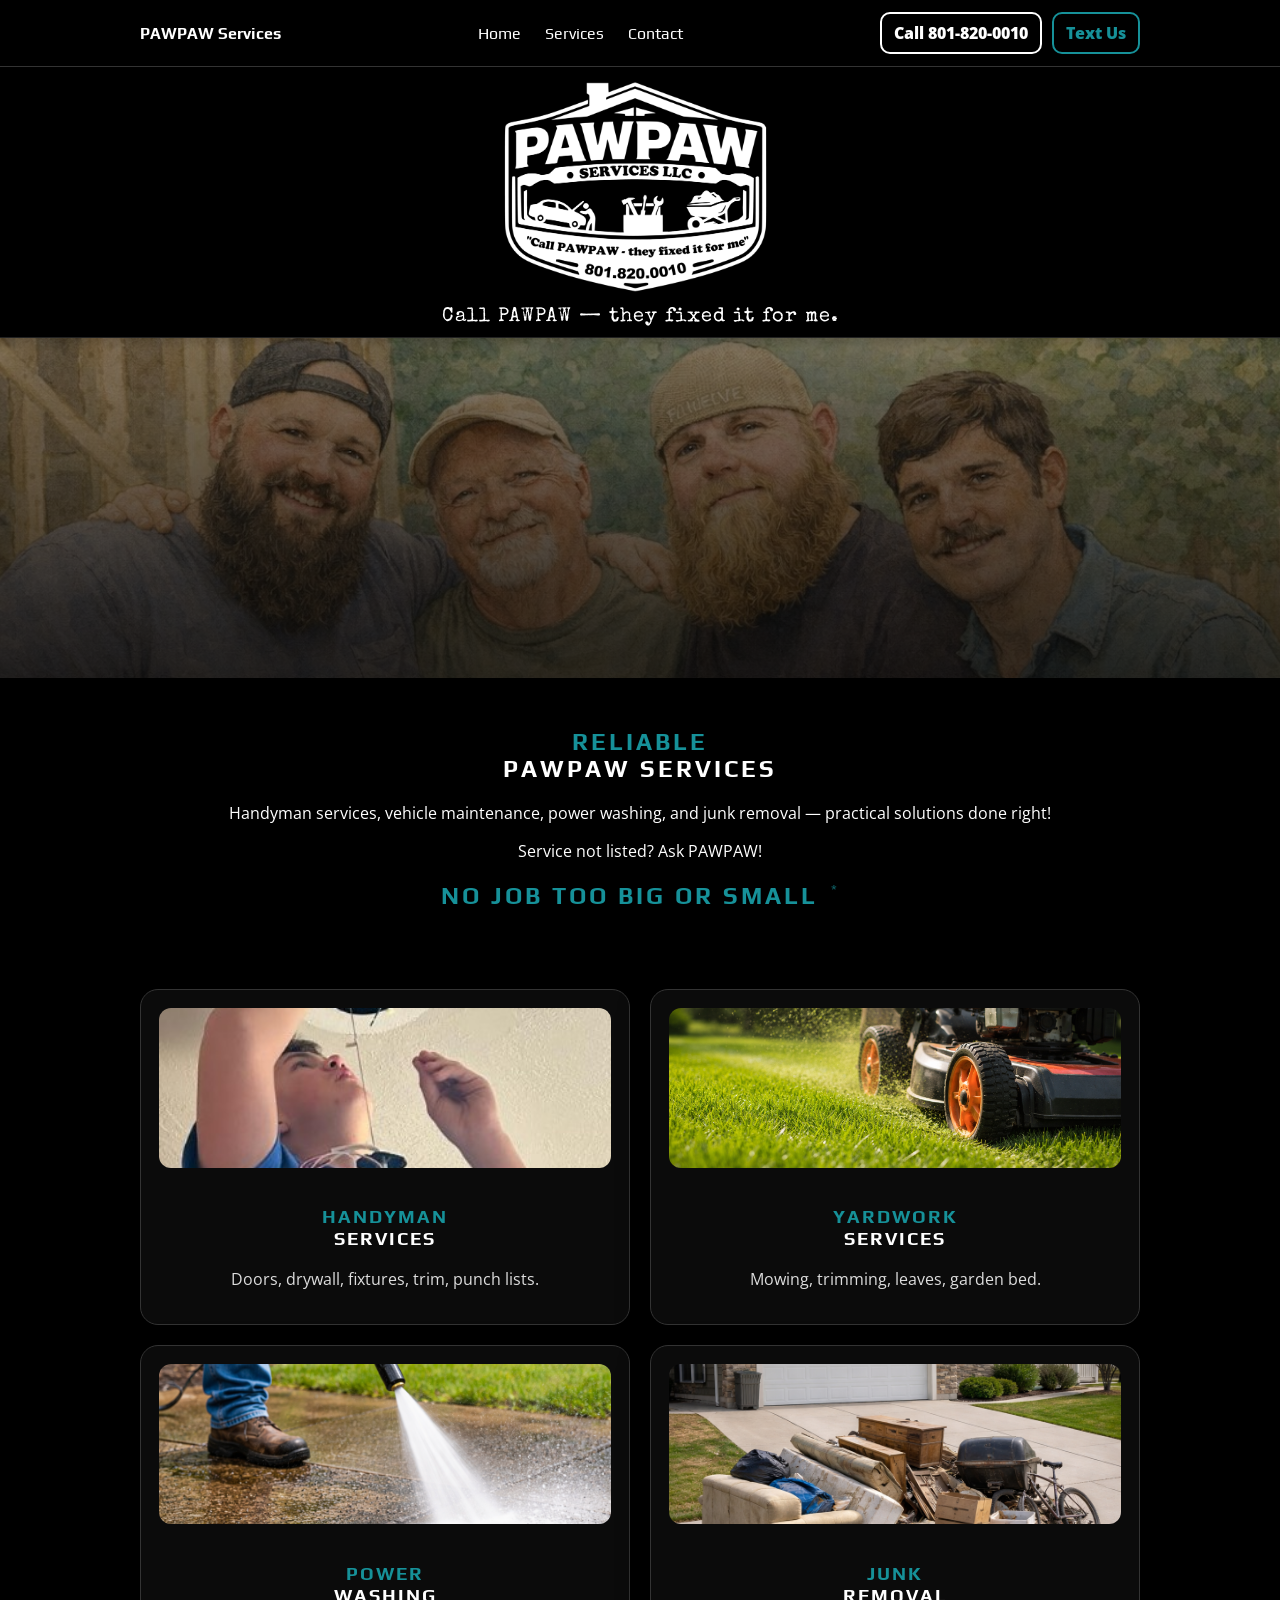
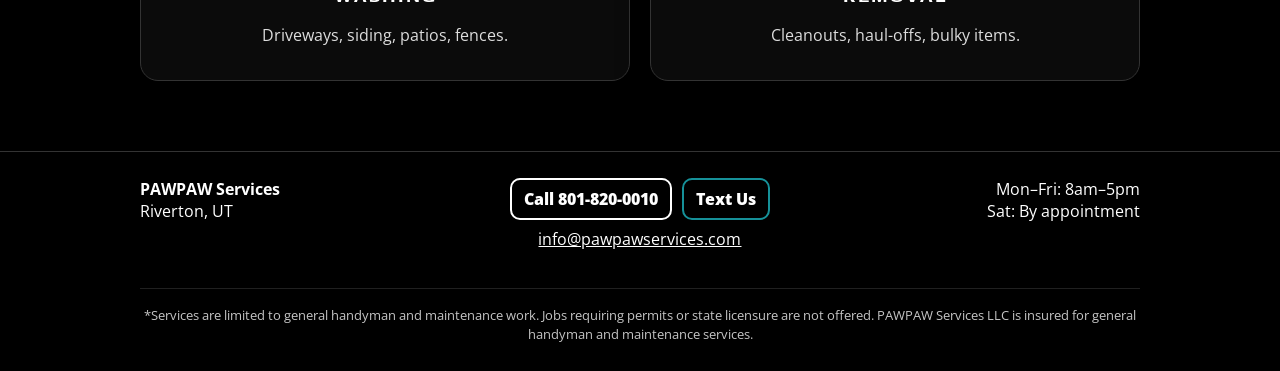
==== index.html @ 730a82a5 "Update index.html" ====
<!doctype html>
<html lang="en">
<head>
<meta charset="utf-8" />
<meta name="viewport" content="width=device-width,initial-scale=1" />
<title>PAWPAW Services | Handyman • Vehicle • Power Washing • Junk Removal</title>

<link href="https://fonts.googleapis.com/css2?family=Open+Sans:wght@400;700&family=Play:wght@700&family=Special+Elite&display=swap" rel="stylesheet">

<style>

/* Footer service limits fine print (NEW: separate line + text so spacing always works) */
.fineprintWrap{
  margin: 22px auto 0;          /* space ABOVE the divider line */
  max-width: 1000px;            /* same visual width as wrap */
  text-align: center;
  color: #cfcfcf;
  opacity: 0.95;
}

.fineprintRule{
  border-top: 1px solid #222;   /* the divider line */
}

.fineprintText{
  margin-top: 18px;             /* <-- SPACE AFTER THE LINE before the text */
  font-size: 12.5px;
  line-height: 1.5;
}

@media (max-width: 700px){
  .fineprintWrap{
    padding-left: 8px;
    padding-right: 8px;
  }
  .fineprintText{
    font-size: 12px;
  }
}

/* Subtle, non-underlined footnote asterisk */
.asterisk,
.asterisk:visited,
.asterisk:hover,
.asterisk:active{
  text-decoration: none !important; /* kills underline everywhere */
  font-weight: 500;
  font-size: 0.6em;                 /* much smaller */
  margin-left: 4px;
  position: relative;
  top: -0.65em;                     /* superscript feel */
  opacity: 0.7;
  color: inherit;                   /* same color as text */
}

/* LOGO STRIP (above hero) */
.logoStrip{
  background:#000;
  padding: 12px 0 10px;   /* was 26px 0 */
  border-bottom: 0;       /* remove the extra divider */
}

.logoStrip{
  border-bottom: 1px solid #222;
}
  
.logoStrip .logoWrap{
  display:flex;
  flex-direction:column;
  align-items:center;
  justify-content:center;
  gap: 10px;
  text-align:center;
}
.logoStrip img{
  width: min(320px, 85vw);
  height: auto;
}
.logoStrip .tagline{
  font-family:"Special Elite",cursive;
  font-size: clamp(14px, 2.2vw, 20px);
  letter-spacing: 1px;
  color:#fff;
  text-shadow:0 3px 10px rgba(0,0,0,.8);
}

/* tighten on phones */
@media (max-width: 700px){
  .logoStrip{ padding: 18px 0; }
  .logoStrip img{ width: min(220px, 85vw); }
}

body{
  margin:0;
  font-family:"Open Sans",sans-serif;
  color:#ffffff;
  background:#000000;
}
.wrap{max-width:1000px;margin:0 auto;padding:0 16px;}
.center{text-align:center}
a{color:inherit}

/* HEADER */
header{
  border-bottom:1px solid #333;
  background:#000;
}
.headerRow{
  display:flex;
  justify-content:space-between;
  align-items:center;
  padding:12px 0;
}
nav a{
  margin:0 10px;
  font-family:"Play",sans-serif;
  text-decoration:none;
  color:#fff;
}
.phone{
  border:2px solid #fff;
  padding:8px 12px;
  border-radius:10px;
  font-weight:800;
  text-decoration:none;
  color:#fff;
}

/* Header call + text buttons */
.contactButtons{
  display:flex;
  gap:10px;
  align-items:center;
}

.textBtn{
  border:2px solid #169199;
  padding:8px 12px;
  border-radius:10px;
  font-weight:800;
  text-decoration:none;
  color:#169199;
  background:transparent;
  transition:background .2s ease, color .2s ease;
}

.textBtn:hover{
  background:#169199;
  color:#000;
}


/* BANNER */
.banner{
  margin-top: 0;
  position:relative;
  background:#000;
  overflow:hidden;

  /* responsive height: grows on big screens, shrinks on small */
  height: clamp(200px, 30vw, 340px);
  display:flex;
  align-items:center;
  justify-content:center;
}

.banner img.bg{
  width:100%;
  height:100%;
  object-fit: cover;         /* desktop/wide = full width */
  object-position: center;
  opacity:.85;
}

.banner .overlay{
  position:absolute;
  inset:0;
  background:linear-gradient(
    180deg,
    rgba(0,0,0,.35),
    rgba(0,0,0,.75)
  );
}

/* mobile/portrait = show the whole image */
@media (max-width: 700px){
  .banner img.bg{
    object-fit: contain;
  }
  .heroLogo img{
    height: 140px;
  }
  .heroTagline{
    font-size: 16px;
  }
}

/* HERO LOGO */
.heroLogo{
  position:absolute;
  inset:0;
  display:flex;
  flex-direction:column;
  align-items:center;
  justify-content:center;
  text-align:center;
  z-index:3;
  padding: 12px;
}

.heroLogo img{
  /* responsive logo size (desktop -> mobile) */
  height: clamp(110px, 22vw, 320px);
  width:auto;
  max-width:90%;
}

.heroTagline{
  margin-top:14px;
  font-family:"Special Elite",cursive;
  color:#fff;
  font-size: clamp(14px, 2.4vw, 22px);
  letter-spacing:1px;
  text-shadow:0 3px 10px rgba(0,0,0,.8);
}

/* CONTENT */
h2{
  font-family:"Play",sans-serif;
  letter-spacing:3px;
  text-transform:uppercase;
  color:#fff;
}
.accent{color:#169199}
.section{padding:30px 0}

/* SERVICES */
.services{
  display:grid;
  grid-template-columns:repeat(2,1fr);
  gap:20px;
}
.serviceLink{
  text-decoration:none;
  color:inherit;
  display:block;
}
.service{
  border:1px solid #333;
  border-radius:18px;
  padding:18px;
  text-align:center;
  background:#0b0b0b;
  box-shadow:0 12px 30px rgba(0,0,0,.6);
  overflow:hidden;
  transition:transform .25s ease, box-shadow .25s ease;
}
.service:hover{
  transform:translateY(-4px);
  box-shadow:0 18px 40px rgba(0,0,0,.9);
}
.service img{
  width:100%;
  height:160px;
  object-fit:cover;
  border-radius:12px;
  margin-bottom:14px;
}
.service h3{
  font-family:"Play",sans-serif;
  letter-spacing:2px;
  text-transform:uppercase;
  color:#fff;
}
.service p{
  color:#ddd;
}

@media(max-width:750px){
  .services{grid-template-columns:1fr;}
}

/* FOOTER */
footer{
  border-top:1px solid #333;
  padding:26px 0;
  margin-top:40px;
  background:#000;
}
.footerGrid{
  display:grid;
  grid-template-columns:repeat(3,1fr);
  gap:16px;
  color:#fff;
  align-items:start;

  margin-bottom: 22px; /* space after Sat: By appointment (before divider line) */
}
.footerGrid a{
  color:#fff;
}

/* Desktop alignment: left / center / right */
.footerGrid > div:nth-child(1){ text-align:left; }
.footerGrid > div:nth-child(2){ text-align:center; }
.footerGrid > div:nth-child(3){ text-align:right; }

/* Center the footer buttons + email under them */
.footerButtons{
  justify-content:center;
  flex-wrap:wrap;
}

.footerEmail{
  margin-top:8px;
  margin-bottom:16px; /* space after email */
  text-align:center;
}

/* Mobile: single column + center everything */
@media(max-width:800px){
  .footerGrid{grid-template-columns:1fr;}
  .footerGrid > div:nth-child(1),
  .footerGrid > div:nth-child(2),
  .footerGrid > div:nth-child(3){
    text-align:center;
  }
}

  /* --- MOBILE HEADER FIX (portrait phones) --- */
@media (max-width: 600px){
  .headerRow{
    flex-wrap: wrap;
    gap: 10px;
    padding: 10px 0;
  }

  .headerRow strong{
    flex: 1 1 auto;
    min-width: 160px;
    font-size: 18px;
    white-space: nowrap;
  }

  .phone{
    flex: 0 0 auto;
    white-space: nowrap;
    padding: 10px 12px;
    font-size: 16px;
    border-radius: 14px;
  }

  nav{
    order: 3;
    width: 100%;
    display: flex;
    justify-content: center;
    gap: 18px;
  }

  nav a{
    margin: 0;
    font-size: 18px;
    white-space: nowrap;
  }
}
</style>
</head>

<body>

<header>
  <div class="wrap headerRow">
    <strong style="font-family:Play">PAWPAW Services</strong>
    <nav>
      <a href="#">Home</a>
      <a href="#services">Services</a>
      <a href="#contact">Contact</a>
    </nav>

    <div class="contactButtons">
      <a class="phone" href="tel:18018200010">Call 801-820-0010</a>
      <a class="textBtn" href="sms:18018200010">Text Us</a>
    </div>
  </div>
</header>

<!-- LOGO STRIP (above hero) -->
<section class="logoStrip">
  <div class="wrap logoWrap">
    <img src="images/pawpaw-logo.png" alt="PAWPAW Services Logo">
    <div class="tagline">Call PAWPAW — they fixed it for me.</div>
  </div>
</section>

<!-- BANNER -->
<section class="banner">
  <img class="bg" src="images/bannerimage.png">
  <div class="overlay"></div>
</section>

<main class="wrap">

<section class="section center">
  <h2><span class="accent">Reliable</span><br>PAWPAW Services</h2>
  <p>
    Handyman services, vehicle maintenance, power washing,
    and junk removal — practical solutions done right!
  </p>

  <p>
    Service not listed? Ask PAWPAW! 
  </p>
  
  <h2 class="accent">No Job Too Big Or Small <a class="asterisk" href="#service-limits">*</a></h2>
</section>

<section id="services" class="section">
  <div class="services">

    <a class="serviceLink" href="handyman.html">
      <div class="service">
        <img src="images/handyman.jpg" alt="Handyman Services">
        <h3><span class="accent">Handyman</span><br>Services</h3>
        <p>Doors, drywall, fixtures, trim, punch lists.</p>
      </div>
    </a>

    <a class="serviceLink" href="yardwork.html">
      <div class="service">
        <img src="images/yard.png" alt="Yardwork">
        <h3><span class="accent">Yardwork</span><br>Services</h3>
        <p>Mowing, trimming, leaves, garden bed.</p>
      </div>
    </a>

    <a class="serviceLink" href="power-washing.html">
      <div class="service">
        <img src="images/power-washing.jpg" alt="Power Washing">
        <h3><span class="accent">Power</span><br>Washing</h3>
        <p>Driveways, siding, patios, fences.</p>
      </div>
    </a>

    <a class="serviceLink" href="junk-removal.html">
      <div class="service">
        <img src="images/junk.jpg" alt="Junk Removal">
        <h3><span class="accent">Junk</span><br>Removal</h3>
        <p>Cleanouts, haul-offs, bulky items.</p>
      </div>
    </a>

  </div>
</section>

</main>

<footer id="contact">
  <div class="wrap footerGrid">
    <div>
      <strong>PAWPAW Services</strong><br>
      Riverton, UT
    </div>

    <div>
      <div class="contactButtons footerButtons">
        <a class="phone" href="tel:18018200010">Call 801-820-0010</a>
        <a class="textBtn" href="sms:18018200010">Text Us</a>
      </div>
      <div class="footerEmail">
        <a href="mailto:info@pawpawservices.com">info@pawpawservices.com</a>
      </div>
    </div>

    <div>
      Mon–Fri: 8am–5pm<br>
      Sat: By appointment
    </div>
  </div>

  <!-- NEW: split the line and the text so "space after the line" always works -->
  <div id="service-limits" class="fineprintWrap wrap">
    <div class="fineprintRule"></div>
    <div class="fineprintText">
      *Services are limited to general handyman and maintenance work. Jobs requiring permits or state licensure are not offered.
      PAWPAW Services LLC is insured for general handyman and maintenance services.
    </div>
  </div>
</footer>

</body>
</html>
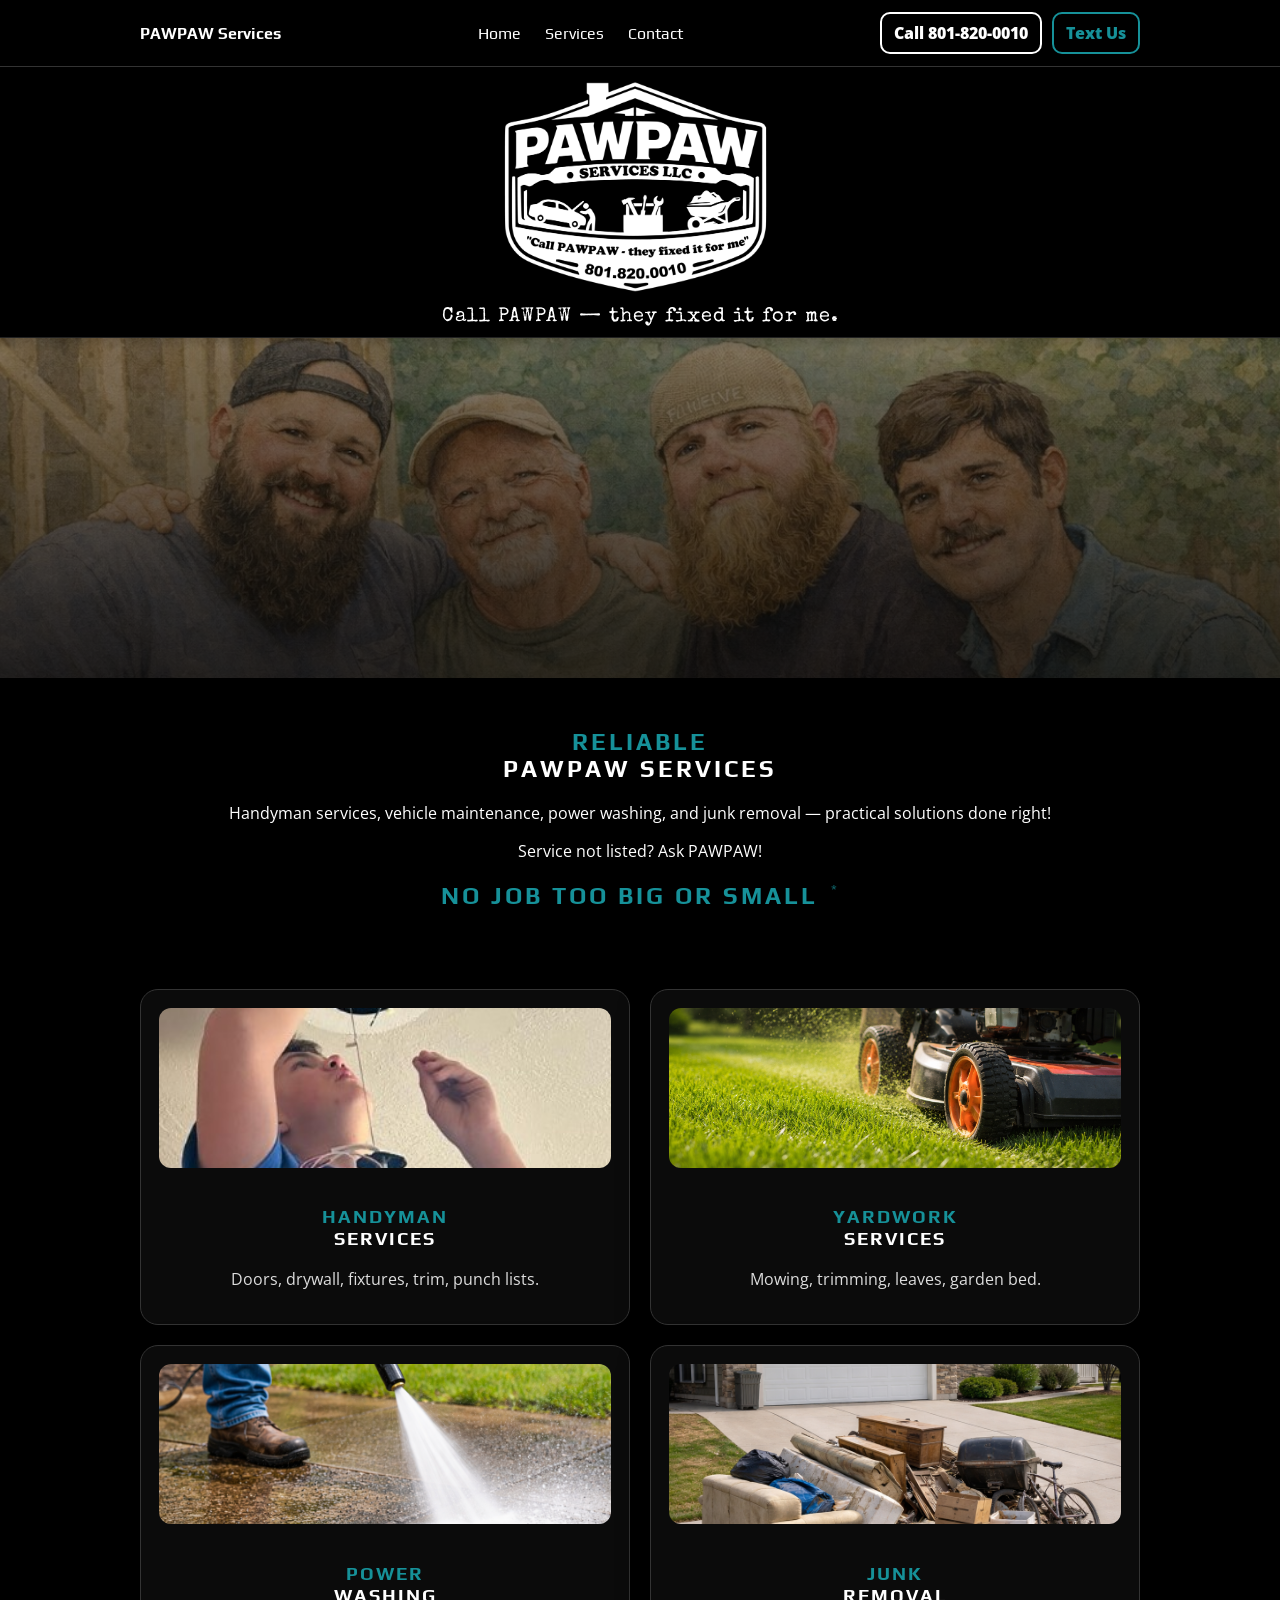
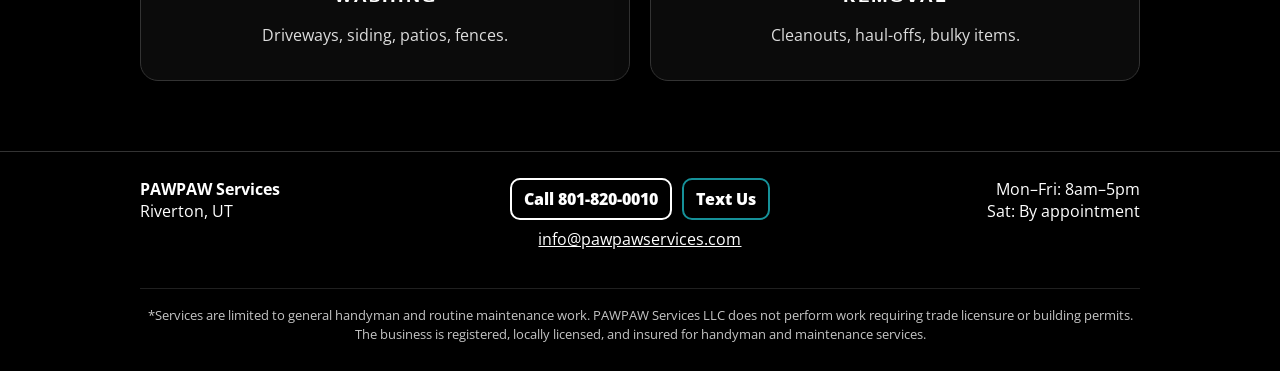
==== commit b3455b74: "Update index.html" ====
--- a/index.html
+++ b/index.html
@@ -482,11 +482,12 @@
   <div id="service-limits" class="fineprintWrap wrap">
     <div class="fineprintRule"></div>
     <div class="fineprintText">
-      *Services are limited to general handyman and maintenance work. Jobs requiring permits or state licensure are not offered.
-      PAWPAW Services LLC is insured for general handyman and maintenance services.
+      *Services are limited to general handyman and routine maintenance work. PAWPAW Services LLC does not perform work requiring trade licensure or building permits.
+      The business is registered, locally licensed, and insured for handyman and maintenance services.
     </div>
   </div>
 </footer>
 
 </body>
 </html>
+
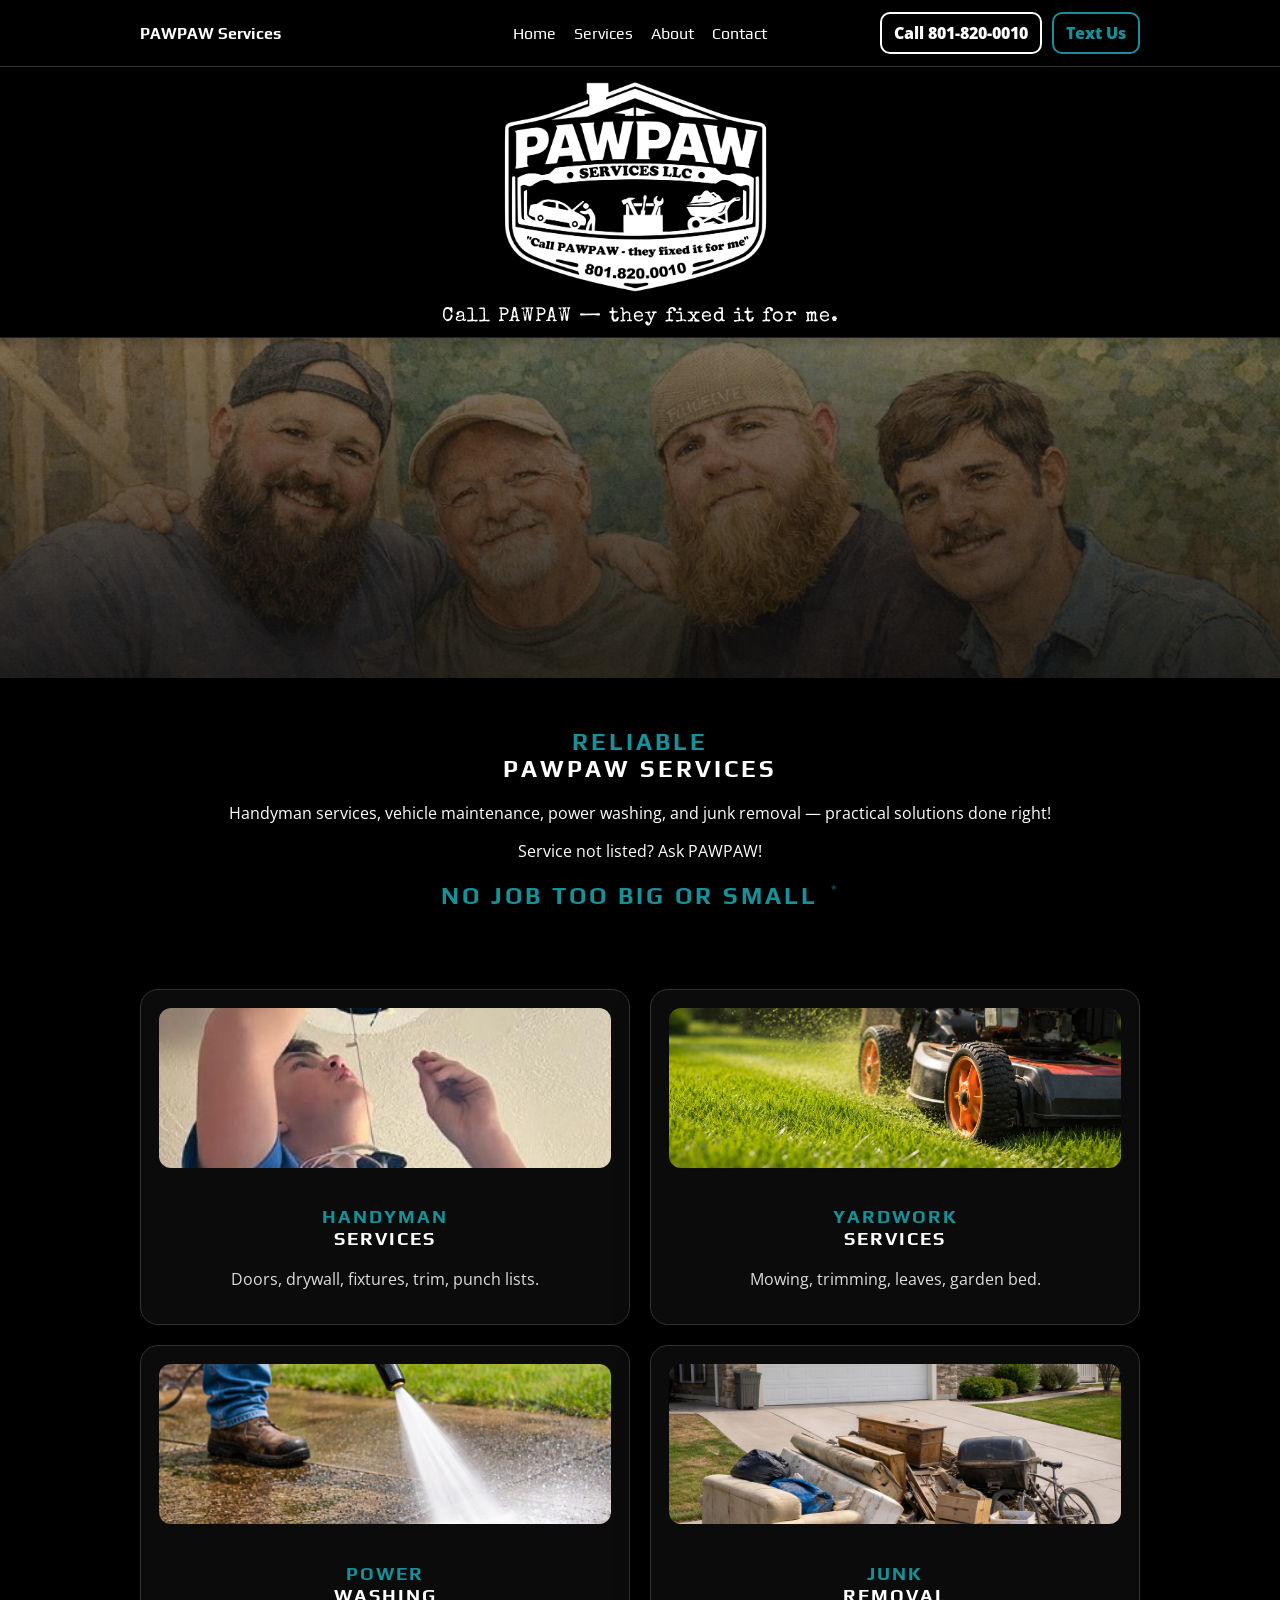
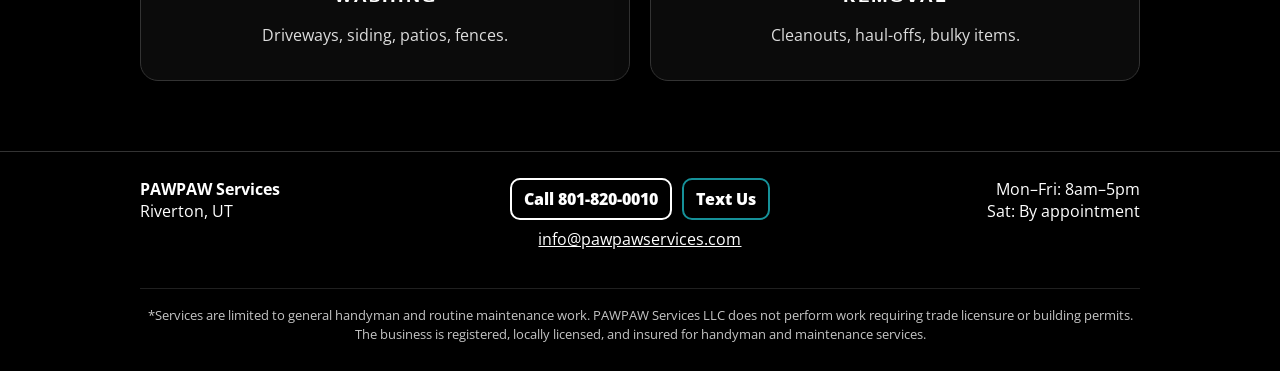
==== commit 0b44cfac: "Update index.html" ====
--- a/index.html
+++ b/index.html
@@ -3,387 +3,33 @@
 <head>
 <meta charset="utf-8" />
 <meta name="viewport" content="width=device-width,initial-scale=1" />
+
 <title>PAWPAW Services | Handyman • Vehicle • Power Washing • Junk Removal</title>
 
+<!-- Open Graph (Facebook preview) -->
+<meta property="og:type" content="website">
+<meta property="og:url" content="https://pawpawservices.com/">
+<meta property="og:title" content="PAWPAW Services | Handyman • Yardwork • Power Washing • Junk Removal">
+<meta property="og:description" content="Call PAWPAW — they fixed it for me. Practical solutions done right.">
+<meta property="og:image" content="https://pawpawservices.com/images/og-preview.jpg">
+<meta property="og:image:width" content="1200">
+<meta property="og:image:height" content="630">
+<meta property="og:site_name" content="PAWPAW Services">
+
+<!-- Twitter / iMessage / Messenger -->
+<meta name="twitter:card" content="summary_large_image">
+<meta name="twitter:title" content="PAWPAW Services">
+<meta name="twitter:description" content="Reliable handyman & home services">
+<meta name="twitter:image" content="https://pawpawservices.com/images/og-preview.jpg">
+
 <link href="https://fonts.googleapis.com/css2?family=Open+Sans:wght@400;700&family=Play:wght@700&family=Special+Elite&display=swap" rel="stylesheet">
+<link rel="stylesheet" href="styles.css">
+</head>
 
-<style>
-
-/* Footer service limits fine print (NEW: separate line + text so spacing always works) */
-.fineprintWrap{
-  margin: 22px auto 0;          /* space ABOVE the divider line */
-  max-width: 1000px;            /* same visual width as wrap */
-  text-align: center;
-  color: #cfcfcf;
-  opacity: 0.95;
-}
-
-.fineprintRule{
-  border-top: 1px solid #222;   /* the divider line */
-}
-
-.fineprintText{
-  margin-top: 18px;             /* <-- SPACE AFTER THE LINE before the text */
-  font-size: 12.5px;
-  line-height: 1.5;
-}
-
-@media (max-width: 700px){
-  .fineprintWrap{
-    padding-left: 8px;
-    padding-right: 8px;
-  }
-  .fineprintText{
-    font-size: 12px;
-  }
-}
-
-/* Subtle, non-underlined footnote asterisk */
-.asterisk,
-.asterisk:visited,
-.asterisk:hover,
-.asterisk:active{
-  text-decoration: none !important; /* kills underline everywhere */
-  font-weight: 500;
-  font-size: 0.6em;                 /* much smaller */
-  margin-left: 4px;
-  position: relative;
-  top: -0.65em;                     /* superscript feel */
-  opacity: 0.7;
-  color: inherit;                   /* same color as text */
-}
-
-/* LOGO STRIP (above hero) */
-.logoStrip{
-  background:#000;
-  padding: 12px 0 10px;   /* was 26px 0 */
-  border-bottom: 0;       /* remove the extra divider */
-}
-
-.logoStrip{
-  border-bottom: 1px solid #222;
-}
-  
-.logoStrip .logoWrap{
-  display:flex;
-  flex-direction:column;
-  align-items:center;
-  justify-content:center;
-  gap: 10px;
-  text-align:center;
-}
-.logoStrip img{
-  width: min(320px, 85vw);
-  height: auto;
-}
-.logoStrip .tagline{
-  font-family:"Special Elite",cursive;
-  font-size: clamp(14px, 2.2vw, 20px);
-  letter-spacing: 1px;
-  color:#fff;
-  text-shadow:0 3px 10px rgba(0,0,0,.8);
-}
-
-/* tighten on phones */
-@media (max-width: 700px){
-  .logoStrip{ padding: 18px 0; }
-  .logoStrip img{ width: min(220px, 85vw); }
-}
-
-body{
-  margin:0;
-  font-family:"Open Sans",sans-serif;
-  color:#ffffff;
-  background:#000000;
-}
-.wrap{max-width:1000px;margin:0 auto;padding:0 16px;}
-.center{text-align:center}
-a{color:inherit}
-
-/* HEADER */
-header{
-  border-bottom:1px solid #333;
-  background:#000;
-}
-.headerRow{
-  display:flex;
-  justify-content:space-between;
-  align-items:center;
-  padding:12px 0;
-}
-nav a{
-  margin:0 10px;
-  font-family:"Play",sans-serif;
-  text-decoration:none;
-  color:#fff;
-}
-.phone{
-  border:2px solid #fff;
-  padding:8px 12px;
-  border-radius:10px;
-  font-weight:800;
-  text-decoration:none;
-  color:#fff;
-}
-
-/* Header call + text buttons */
-.contactButtons{
-  display:flex;
-  gap:10px;
-  align-items:center;
-}
-
-.textBtn{
-  border:2px solid #169199;
-  padding:8px 12px;
-  border-radius:10px;
-  font-weight:800;
-  text-decoration:none;
-  color:#169199;
-  background:transparent;
-  transition:background .2s ease, color .2s ease;
-}
-
-.textBtn:hover{
-  background:#169199;
-  color:#000;
-}
-
-
-/* BANNER */
-.banner{
-  margin-top: 0;
-  position:relative;
-  background:#000;
-  overflow:hidden;
-
-  /* responsive height: grows on big screens, shrinks on small */
-  height: clamp(200px, 30vw, 340px);
-  display:flex;
-  align-items:center;
-  justify-content:center;
-}
-
-.banner img.bg{
-  width:100%;
-  height:100%;
-  object-fit: cover;         /* desktop/wide = full width */
-  object-position: center;
-  opacity:.85;
-}
-
-.banner .overlay{
-  position:absolute;
-  inset:0;
-  background:linear-gradient(
-    180deg,
-    rgba(0,0,0,.35),
-    rgba(0,0,0,.75)
-  );
-}
-
-/* mobile/portrait = show the whole image */
-@media (max-width: 700px){
-  .banner img.bg{
-    object-fit: contain;
-  }
-  .heroLogo img{
-    height: 140px;
-  }
-  .heroTagline{
-    font-size: 16px;
-  }
-}
-
-/* HERO LOGO */
-.heroLogo{
-  position:absolute;
-  inset:0;
-  display:flex;
-  flex-direction:column;
-  align-items:center;
-  justify-content:center;
-  text-align:center;
-  z-index:3;
-  padding: 12px;
-}
-
-.heroLogo img{
-  /* responsive logo size (desktop -> mobile) */
-  height: clamp(110px, 22vw, 320px);
-  width:auto;
-  max-width:90%;
-}
-
-.heroTagline{
-  margin-top:14px;
-  font-family:"Special Elite",cursive;
-  color:#fff;
-  font-size: clamp(14px, 2.4vw, 22px);
-  letter-spacing:1px;
-  text-shadow:0 3px 10px rgba(0,0,0,.8);
-}
-
-/* CONTENT */
-h2{
-  font-family:"Play",sans-serif;
-  letter-spacing:3px;
-  text-transform:uppercase;
-  color:#fff;
-}
-.accent{color:#169199}
-.section{padding:30px 0}
-
-/* SERVICES */
-.services{
-  display:grid;
-  grid-template-columns:repeat(2,1fr);
-  gap:20px;
-}
-.serviceLink{
-  text-decoration:none;
-  color:inherit;
-  display:block;
-}
-.service{
-  border:1px solid #333;
-  border-radius:18px;
-  padding:18px;
-  text-align:center;
-  background:#0b0b0b;
-  box-shadow:0 12px 30px rgba(0,0,0,.6);
-  overflow:hidden;
-  transition:transform .25s ease, box-shadow .25s ease;
-}
-.service:hover{
-  transform:translateY(-4px);
-  box-shadow:0 18px 40px rgba(0,0,0,.9);
-}
-.service img{
-  width:100%;
-  height:160px;
-  object-fit:cover;
-  border-radius:12px;
-  margin-bottom:14px;
-}
-.service h3{
-  font-family:"Play",sans-serif;
-  letter-spacing:2px;
-  text-transform:uppercase;
-  color:#fff;
-}
-.service p{
-  color:#ddd;
-}
-
-@media(max-width:750px){
-  .services{grid-template-columns:1fr;}
-}
-
-/* FOOTER */
-footer{
-  border-top:1px solid #333;
-  padding:26px 0;
-  margin-top:40px;
-  background:#000;
-}
-.footerGrid{
-  display:grid;
-  grid-template-columns:repeat(3,1fr);
-  gap:16px;
-  color:#fff;
-  align-items:start;
-
-  margin-bottom: 22px; /* space after Sat: By appointment (before divider line) */
-}
-.footerGrid a{
-  color:#fff;
-}
-
-/* Desktop alignment: left / center / right */
-.footerGrid > div:nth-child(1){ text-align:left; }
-.footerGrid > div:nth-child(2){ text-align:center; }
-.footerGrid > div:nth-child(3){ text-align:right; }
-
-/* Center the footer buttons + email under them */
-.footerButtons{
-  justify-content:center;
-  flex-wrap:wrap;
-}
-
-.footerEmail{
-  margin-top:8px;
-  margin-bottom:16px; /* space after email */
-  text-align:center;
-}
-
-/* Mobile: single column + center everything */
-@media(max-width:800px){
-  .footerGrid{grid-template-columns:1fr;}
-  .footerGrid > div:nth-child(1),
-  .footerGrid > div:nth-child(2),
-  .footerGrid > div:nth-child(3){
-    text-align:center;
-  }
-}
-
-  /* --- MOBILE HEADER FIX (portrait phones) --- */
-@media (max-width: 600px){
-  .headerRow{
-    flex-wrap: wrap;
-    gap: 10px;
-    padding: 10px 0;
-  }
-
-  .headerRow strong{
-    flex: 1 1 auto;
-    min-width: 160px;
-    font-size: 18px;
-    white-space: nowrap;
-  }
-
-  .phone{
-    flex: 0 0 auto;
-    white-space: nowrap;
-    padding: 10px 12px;
-    font-size: 16px;
-    border-radius: 14px;
-  }
-
-  nav{
-    order: 3;
-    width: 100%;
-    display: flex;
-    justify-content: center;
-    gap: 18px;
-  }
-
-  nav a{
-    margin: 0;
-    font-size: 18px;
-    white-space: nowrap;
-  }
-}
-</style>
-</head>
 
 <body>
 
-<header>
-  <div class="wrap headerRow">
-    <strong style="font-family:Play">PAWPAW Services</strong>
-    <nav>
-      <a href="#">Home</a>
-      <a href="#services">Services</a>
-      <a href="#contact">Contact</a>
-    </nav>
-
-    <div class="contactButtons">
-      <a class="phone" href="tel:18018200010">Call 801-820-0010</a>
-      <a class="textBtn" href="sms:18018200010">Text Us</a>
-    </div>
-  </div>
-</header>
+<div id="site-header"></div>
 
 <!-- LOGO STRIP (above hero) -->
 <section class="logoStrip">
@@ -455,39 +101,9 @@
 
 </main>
 
-<footer id="contact">
-  <div class="wrap footerGrid">
-    <div>
-      <strong>PAWPAW Services</strong><br>
-      Riverton, UT
-    </div>
+<div id="site-footer"></div>
 
-    <div>
-      <div class="contactButtons footerButtons">
-        <a class="phone" href="tel:18018200010">Call 801-820-0010</a>
-        <a class="textBtn" href="sms:18018200010">Text Us</a>
-      </div>
-      <div class="footerEmail">
-        <a href="mailto:info@pawpawservices.com">info@pawpawservices.com</a>
-      </div>
-    </div>
-
-    <div>
-      Mon–Fri: 8am–5pm<br>
-      Sat: By appointment
-    </div>
-  </div>
-
-  <!-- NEW: split the line and the text so "space after the line" always works -->
-  <div id="service-limits" class="fineprintWrap wrap">
-    <div class="fineprintRule"></div>
-    <div class="fineprintText">
-      *Services are limited to general handyman and routine maintenance work. PAWPAW Services LLC does not perform work requiring trade licensure or building permits.
-      The business is registered, locally licensed, and insured for handyman and maintenance services.
-    </div>
-  </div>
-</footer>
-
+<script src="includes.js"></script>
 </body>
 </html>
 
--- a/styles.css
+++ b/styles.css
@@ -0,0 +1,549 @@
+/* Footer service limits fine print (NEW: separate line + text so spacing always works) */
+.fineprintWrap{
+  margin: 22px auto 0;          /* space ABOVE the divider line */
+  max-width: 1000px;            /* same visual width as wrap */
+  text-align: center;
+  color: #cfcfcf;
+  opacity: 0.95;
+}
+
+.fineprintRule{
+  border-top: 1px solid #222;   /* the divider line */
+}
+
+.fineprintText{
+  margin-top: 18px;             /* <-- SPACE AFTER THE LINE before the text */
+  font-size: 12.5px;
+  line-height: 1.5;
+}
+
+@media (max-width: 700px){
+  .fineprintWrap{
+    padding-left: 8px;
+    padding-right: 8px;
+  }
+  .fineprintText{
+    font-size: 12px;
+  }
+}
+
+/* Subtle, non-underlined footnote asterisk */
+.asterisk,
+.asterisk:visited,
+.asterisk:hover,
+.asterisk:active{
+  text-decoration: none !important; /* kills underline everywhere */
+  font-weight: 500;
+  font-size: 0.6em;                 /* much smaller */
+  margin-left: 4px;
+  position: relative;
+  top: -0.65em;                     /* superscript feel */
+  opacity: 0.7;
+  color: inherit;                   /* same color as text */
+}
+
+/* LOGO STRIP (above hero) */
+.logoStrip{
+  background:#000;
+  padding: 12px 0 10px;   /* was 26px 0 */
+  border-bottom: 0;       /* remove the extra divider */
+}
+
+.logoStrip{
+  border-bottom: 1px solid #222;
+}
+  
+.logoStrip .logoWrap{
+  display:flex;
+  flex-direction:column;
+  align-items:center;
+  justify-content:center;
+  gap: 10px;
+  text-align:center;
+}
+.logoStrip img{
+  width: min(320px, 85vw);
+  height: auto;
+}
+.logoStrip .tagline{
+  font-family:"Special Elite",cursive;
+  font-size: clamp(14px, 2.2vw, 20px);
+  letter-spacing: 1px;
+  color:#fff;
+  text-shadow:0 3px 10px rgba(0,0,0,.8);
+}
+
+/* tighten on phones */
+@media (max-width: 700px){
+  .logoStrip{ padding: 18px 0; }
+  .logoStrip img{ width: min(220px, 85vw); }
+}
+
+body{
+  margin:0;
+  font-family:"Open Sans",sans-serif;
+  color:#ffffff;
+  background:#000000;
+}
+.wrap{max-width:1000px;margin:0 auto;padding:0 16px;}
+.center{text-align:center}
+a{color:inherit}
+
+/* =========================
+   HEADER (UPDATED)
+   ========================= */
+header{
+  border-bottom:1px solid #333;
+  background:#000;
+}
+
+/* Make desktop layout: left brand / centered nav / right buttons */
+.headerRow{
+  display:flex;
+  align-items:center;
+  justify-content:space-between;
+  padding:12px 0;
+  position:relative; /* allows centered nav without affecting left/right */
+}
+
+/* Brand as a link */
+.brand{
+  text-decoration:none;
+  color:#fff;
+  display:inline-flex;
+  align-items:center;
+}
+
+/* Centered nav on desktop */
+.mainNav{
+  position:absolute;
+  left:50%;
+  transform:translateX(-50%);
+  display:flex;
+  align-items:center;
+  gap:18px;
+}
+
+.mainNav a{
+  margin:0;
+  font-family:"Play",sans-serif;
+  text-decoration:none;
+  color:#fff;
+  white-space:nowrap;
+}
+
+/* Active link (optional) */
+.mainNav a.active{
+  color:#169199;
+}
+
+.phone{
+  border:2px solid #fff;
+  padding:8px 12px;
+  border-radius:10px;
+  font-weight:800;
+  text-decoration:none;
+  color:#fff;
+}
+
+/* Header call + text buttons (right aligned desktop) */
+.contactButtons{
+  display:flex;
+  gap:10px;
+  align-items:center;
+}
+
+.textBtn{
+  border:2px solid #169199;
+  padding:8px 12px;
+  border-radius:10px;
+  font-weight:800;
+  text-decoration:none;
+  color:#169199;
+  background:transparent;
+  transition:background .2s ease, color .2s ease;
+}
+
+.textBtn:hover{
+  background:#169199;
+  color:#000;
+}
+
+/* --- MOBILE HEADER (stack + center) --- */
+@media (max-width: 600px){
+  .headerRow{
+    flex-direction:column;
+    gap:12px;
+    padding:12px 0;
+  }
+
+  /* Brand centered on mobile */
+  .brand{
+    justify-content:center;
+    width:100%;
+    text-align:center;
+  }
+
+  /* Nav moves below and centers */
+  .mainNav{
+    position:static;
+    transform:none;
+    left:auto;
+    width:100%;
+    display:flex;
+    justify-content:center;
+    flex-wrap:wrap;
+    gap:18px;
+  }
+
+  /* Buttons centered on mobile */
+  .contactButtons{
+    justify-content:center;
+    width:100%;
+    flex-wrap:wrap;
+  }
+
+  .phone{
+    white-space: nowrap;
+    padding: 10px 12px;
+    font-size: 16px;
+    border-radius: 14px;
+  }
+
+  .mainNav a{
+    font-size: 18px;
+  }
+}
+
+/* =========================
+   HOMEPAGE BANNER (kept as-is)
+   ========================= */
+.banner{
+  margin-top: 0;
+  position:relative;
+  background:#000;
+  overflow:hidden;
+
+  /* responsive height: grows on big screens, shrinks on small */
+  height: clamp(200px, 30vw, 340px);
+  display:flex;
+  align-items:center;
+  justify-content:center;
+}
+
+.banner img.bg{
+  width:100%;
+  height:100%;
+  object-fit: cover;         /* desktop/wide = full width */
+  object-position: center;
+  opacity:.85;
+}
+
+.banner .overlay{
+  position:absolute;
+  inset:0;
+  background:linear-gradient(
+    180deg,
+    rgba(0,0,0,.35),
+    rgba(0,0,0,.75)
+  );
+}
+
+/* mobile/portrait = show the whole image */
+@media (max-width: 700px){
+  .banner img.bg{
+    object-fit: contain;
+  }
+  .heroLogo img{
+    height: 140px;
+  }
+  .heroTagline{
+    font-size: 16px;
+  }
+}
+
+/* HERO LOGO */
+.heroLogo{
+  position:absolute;
+  inset:0;
+  display:flex;
+  flex-direction:column;
+  align-items:center;
+  justify-content:center;
+  text-align:center;
+  z-index:3;
+  padding: 12px;
+}
+
+.heroLogo img{
+  /* responsive logo size (desktop -> mobile) */
+  height: clamp(110px, 22vw, 320px);
+  width:auto;
+  max-width:90%;
+}
+
+.heroTagline{
+  margin-top:14px;
+  font-family:"Special Elite",cursive;
+  color:#fff;
+  font-size: clamp(14px, 2.4vw, 22px);
+  letter-spacing:1px;
+  text-shadow:0 3px 10px rgba(0,0,0,.8);
+}
+
+/* CONTENT */
+h2{
+  font-family:"Play",sans-serif;
+  letter-spacing:3px;
+  text-transform:uppercase;
+  color:#fff;
+}
+.accent{color:#169199}
+.section{padding:30px 0}
+
+/* SERVICES (homepage cards) */
+.services{
+  display:grid;
+  grid-template-columns:repeat(2,1fr);
+  gap:20px;
+}
+.serviceLink{
+  text-decoration:none;
+  color:inherit;
+  display:block;
+}
+.service{
+  border:1px solid #333;
+  border-radius:18px;
+  padding:18px;
+  text-align:center;
+  background:#0b0b0b;
+  box-shadow:0 12px 30px rgba(0,0,0,.6);
+  overflow:hidden;
+  transition:transform .25s ease, box-shadow .25s ease;
+}
+.service:hover{
+  transform:translateY(-4px);
+  box-shadow:0 18px 40px rgba(0,0,0,.9);
+}
+.service img{
+  width:100%;
+  height:160px;
+  object-fit:cover;
+  border-radius:12px;
+  margin-bottom:14px;
+}
+.service h3{
+  font-family:"Play",sans-serif;
+  letter-spacing:2px;
+  text-transform:uppercase;
+  color:#fff;
+}
+.service p{
+  color:#ddd;
+}
+
+@media(max-width:750px){
+  .services{grid-template-columns:1fr;}
+}
+
+/* =========================
+   FOOTER
+   ========================= */
+footer{
+  border-top:1px solid #333;
+  padding:26px 0;
+  margin-top:40px;
+  background:#000;
+}
+.footerGrid{
+  display:grid;
+  grid-template-columns:repeat(3,1fr);
+  gap:16px;
+  color:#fff;
+  align-items:start;
+
+  margin-bottom: 22px; /* space after Sat: By appointment (before divider line) */
+}
+.footerGrid a{
+  color:#fff;
+}
+
+/* Desktop alignment: left / center / right */
+.footerGrid > div:nth-child(1){ text-align:left; }
+.footerGrid > div:nth-child(2){ text-align:center; }
+.footerGrid > div:nth-child(3){ text-align:right; }
+
+/* Center the footer buttons + email under them */
+.footerButtons{
+  justify-content:center;
+  flex-wrap:wrap;
+}
+
+.footerEmail{
+  margin-top:8px;
+  margin-bottom:16px; /* space after email */
+  text-align:center;
+}
+
+/* Mobile: single column + center everything */
+@media(max-width:800px){
+  .footerGrid{grid-template-columns:1fr;}
+  .footerGrid > div:nth-child(1),
+  .footerGrid > div:nth-child(2),
+  .footerGrid > div:nth-child(3){
+    text-align:center;
+  }
+}
+
+/* =========================
+   SERVICE PAGE HERO (renamed to avoid conflict)
+   Use: <section class="serviceBanner">
+   ========================= */
+.serviceBanner{
+  position:relative;
+  height:260px;
+  background:#000;
+  overflow:hidden;
+}
+.serviceBanner img.bg{
+  width:100%;
+  height:100%;
+  object-fit:cover;
+  opacity:.75;
+}
+.serviceBanner .overlay{
+  position:absolute;
+  inset:0;
+  background:linear-gradient(
+    180deg,
+    rgba(0,0,0,.35),
+    rgba(0,0,0,.85)
+  );
+}
+.heroText{
+  position:absolute;
+  inset:0;
+  display:flex;
+  flex-direction:column;
+  align-items:center;
+  justify-content:center;
+  text-align:center;
+  z-index:3;
+  padding:0 16px;
+}
+.heroText h1{
+  margin:0;
+  font-family:"Play",sans-serif;
+  letter-spacing:3px;
+  text-transform:uppercase;
+  font-size:34px;
+}
+.heroText p{
+  margin:10px 0 0;
+  font-family:"Special Elite",cursive;
+  font-size:18px;
+  color:#fff;
+  text-shadow:0 3px 10px rgba(0,0,0,.8);
+}
+@media(max-width:700px){
+  .serviceBanner{height:220px;}
+  .heroText h1{font-size:26px;}
+  .heroText p{font-size:16px;}
+}
+
+/* CARDS (service pages) */
+.cards{
+  display:grid;
+  grid-template-columns:repeat(2,1fr);
+  gap:20px;
+}
+.card{
+  border:1px solid #333;
+  border-radius:18px;
+  padding:18px;
+  background:#0b0b0b;
+  box-shadow:0 12px 30px rgba(0,0,0,.6);
+}
+.card h3{
+  margin:0 0 10px;
+  font-family:"Play",sans-serif;
+  letter-spacing:2px;
+  text-transform:uppercase;
+}
+.card ul{
+  margin:0;
+  padding-left:18px;
+  color:#ddd;
+}
+.card li{margin:8px 0}
+@media(max-width:750px){
+  .cards{grid-template-columns:1fr;}
+}
+
+/* PRICING STRIP */
+.pricingStrip{
+  border:1px solid #333;
+  border-radius:18px;
+  padding:18px;
+  background:#070707;
+  color:#ddd;
+}
+.pricingStrip strong{color:#fff}
+
+/* NOTE (yardwork etc.) */
+.note{
+  border:1px solid #2a2a2a;
+  border-radius:18px;
+  padding:16px 18px;
+  background:#070707;
+  color:#ddd;
+}
+.note strong{color:#fff}
+
+/* CTA */
+.cta{
+  border:1px solid #333;
+  border-radius:18px;
+  padding:20px;
+  background:linear-gradient(180deg,#0b0b0b,#050505);
+  text-align:center;
+}
+.cta a.btn{
+  display:inline-block;
+  margin-top:12px;
+  padding:12px 16px;
+  border-radius:12px;
+  text-decoration:none;
+  font-weight:800;
+  border:2px solid #169199;
+  color:#fff;
+}
+.cta a.btn:hover{
+  background:#169199;
+  color:#000;
+}
+
+/* --- HOMEPAGE BANNER DESKTOP FIX: keep faces in frame --- */
+
+/* Default: don’t crop the faces off */
+.banner img.bg{
+  object-position: center 35%; /* move the "focus" a bit upward (tweak 25–45%) */
+}
+
+/* Very wide screens need a slightly different focal point */
+@media (min-width: 1100px){
+  .banner img.bg{
+    object-position: center 30%;
+  }
+}
+
+/* Ultra-wide screens (optional, but helps if it still chops) */
+@media (min-width: 1600px){
+  .banner{
+    height: clamp(240px, 28vw, 420px); /* a bit taller on huge screens */
+  }
+  .banner img.bg{
+    object-position: center 28%;
+  }
+}
